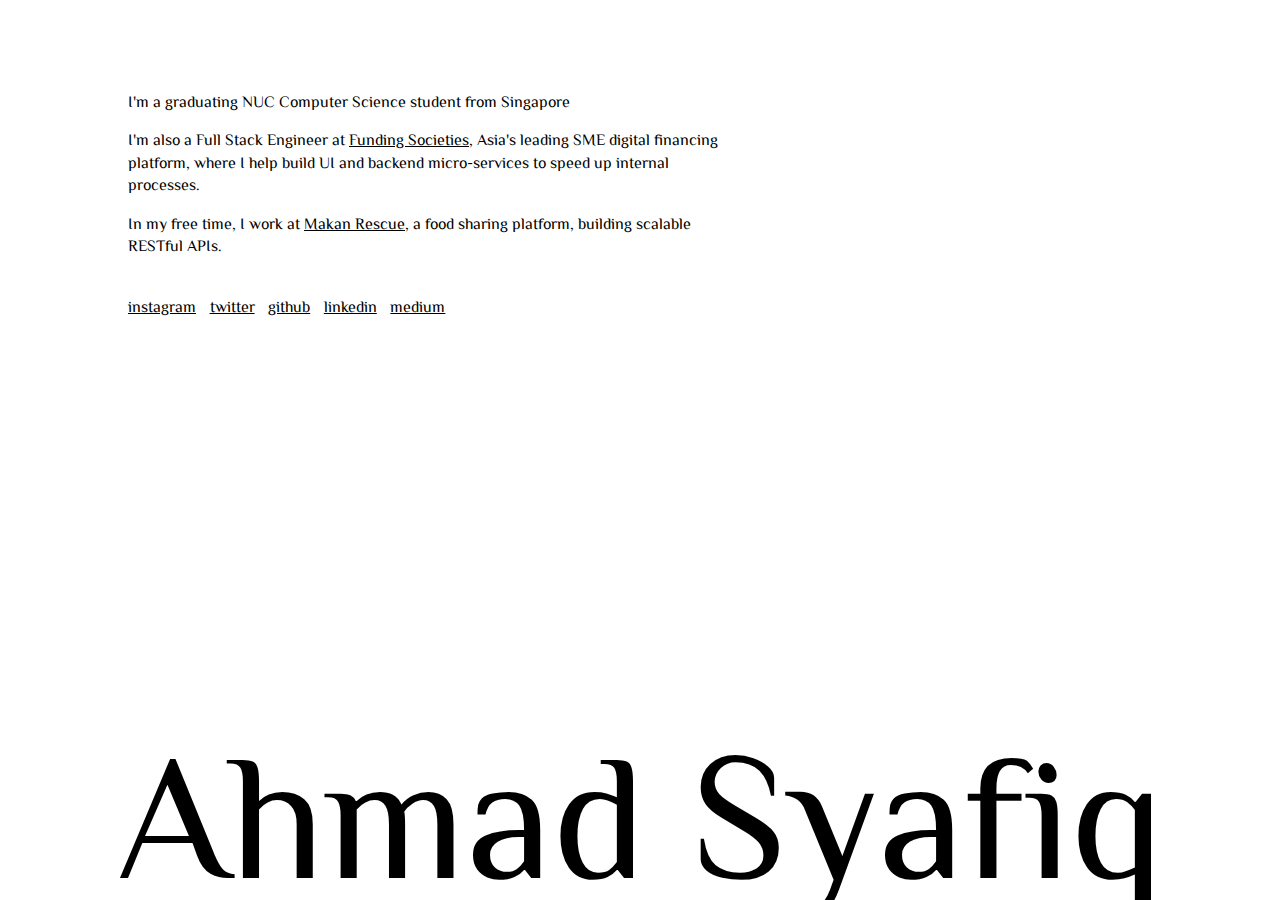
==== index.html @ f483459d "wording" ====
<!DOCTYPE html>
<html lang="en"><head><meta http-equiv="Content-Type" content="text/html; charset=UTF-8">
    
    <meta name="viewport" content="width=device-width, initial-scale=1">
    <title>Ahmad Syafiq</title>

    <link href="./syafiq-codes-files/font.css" rel="stylesheet">
    <link rel="stylesheet" href="./syafiq-codes-files/reset.css">
    <link rel="stylesheet" href="./syafiq-codes-files/main.css">
</head>
<body>
    <h1>Ahmad Syafiq</h1>
    <main>
        <p>I'm a graduating NUC Computer Science student from Singapore</p>
        <p>I'm also a Full Stack Engineer at <a href="https://fundingsocieties.com/">Funding Societies</a>, Asia's leading SME digital financing platform, where I help build UI and backend micro-services to speed up internal processes.</p>
        <p>In my free time, I work at <a href="https://makanrescue.com/">Makan Rescue</a>, a food sharing platform, building scalable RESTful APIs.</p>

        <br>
        <div class="social">
            <a href="https://www.instagram.com/syafiq.codes/">instagram</a>
            <a href="https://twitter.com/lithiumlkid">twitter</a>
            <a href="https://github.com/ahmadsyafiqruhazat">github</a>
            <a href="https://www.linkedin.com/in/ahmadsyafiqruhazat/">linkedin</a>
            <a href="https://medium.com/@ahmadsyafiqruhazat">medium</a>
        </div>
    </main>



</body></html>
---- syafiq-codes-files/font.css ----
/* zcool-xiaowei-regular - latin */
@font-face {
  font-family: 'ZCOOL XiaoWei';
  font-style: normal;
  font-weight: 400;
  src: url('./fonts/zcool-xiaowei-v5-latin-regular.eot'); /* IE9 Compat Modes */
  src: local('ZCOOL XiaoWei Regular'), local('ZCOOLXiaoWei-Regular'),
       url('./fonts/zcool-xiaowei-v5-latin-regular.eot?#iefix') format('embedded-opentype'), /* IE6-IE8 */
       url('./fonts/zcool-xiaowei-v5-latin-regular.woff2') format('woff2'), /* Super Modern Browsers */
       url('./fonts/zcool-xiaowei-v5-latin-regular.woff') format('woff'), /* Modern Browsers */
       url('./fonts/zcool-xiaowei-v5-latin-regular.ttf') format('truetype'), /* Safari, Android, iOS */
       url('./fonts/zcool-xiaowei-v5-latin-regular.svg#ZCOOLXiaoWei') format('svg'); /* Legacy iOS */
}
---- syafiq-codes-files/main.css ----
/* Variables ****************************** */

:root {
    --theme-colour: #D33257;
    --theme-colour-light: #F05377;
    --theme-colour-lighter: #EB8FA4;
    --secondary-colour: #EFC800;

    --h-padding: 25px;
    --v-padding: 15px;
}


/* Typography ****************************** */

html {
    font-size: 62.5%;
}

body {
    font-family: 'ZCOOL XiaoWei', serif;
    
    font-size: 1.6rem;
    font-weight: 400;
    line-height: 1.4;
}

h1 {
    font-size: 14vw;
    display: block;
    text-align: center;
    font-weight: lighter;
    line-height: 1;

    position: fixed;
    bottom: 0;
    width: 100%;
}

p {
    display: block;
    margin-bottom: 1em;
}

em {
    font-style: italic;
}

strong {
    font-weight: 700;
}

a {
    color: inherit;
    position: relative;
}

/* Layout ****************************** */

main {
    margin: 30px;
    margin: 10vh 10vw;
    max-width: 600px;
}

.social a {
    margin-right: 0.6em;
}
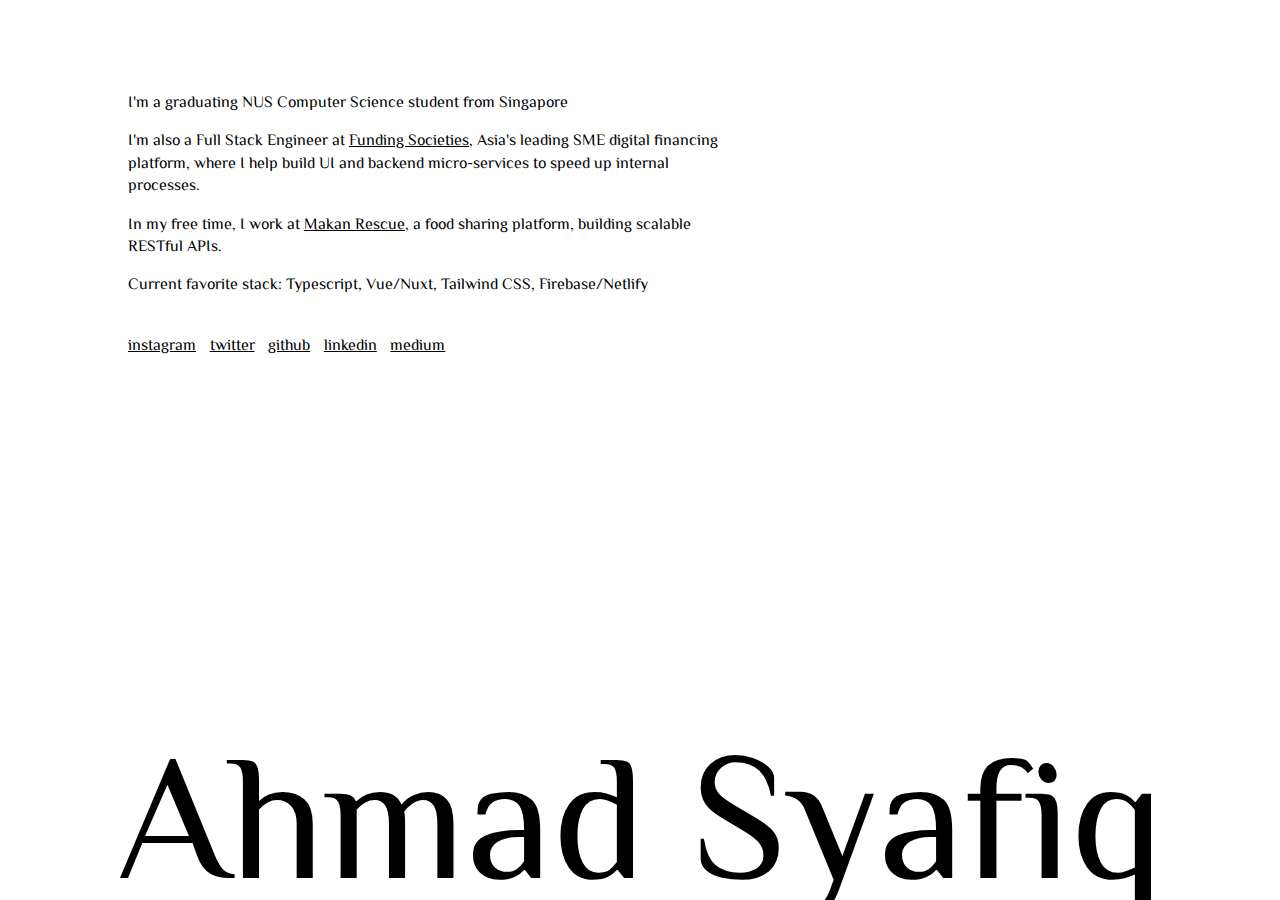
==== commit 6c8cad0a: "typo" ====
--- a/index.html
+++ b/index.html
@@ -11,9 +11,10 @@
 <body>
     <h1>Ahmad Syafiq</h1>
     <main>
-        <p>I'm a graduating NUC Computer Science student from Singapore</p>
+        <p>I'm a graduating NUS Computer Science student from Singapore</p>
         <p>I'm also a Full Stack Engineer at <a href="https://fundingsocieties.com/">Funding Societies</a>, Asia's leading SME digital financing platform, where I help build UI and backend micro-services to speed up internal processes.</p>
         <p>In my free time, I work at <a href="https://makanrescue.com/">Makan Rescue</a>, a food sharing platform, building scalable RESTful APIs.</p>
+        <p>Current favorite stack: Typescript, Vue/Nuxt, Tailwind CSS, Firebase/Netlify</p>
 
         <br>
         <div class="social">
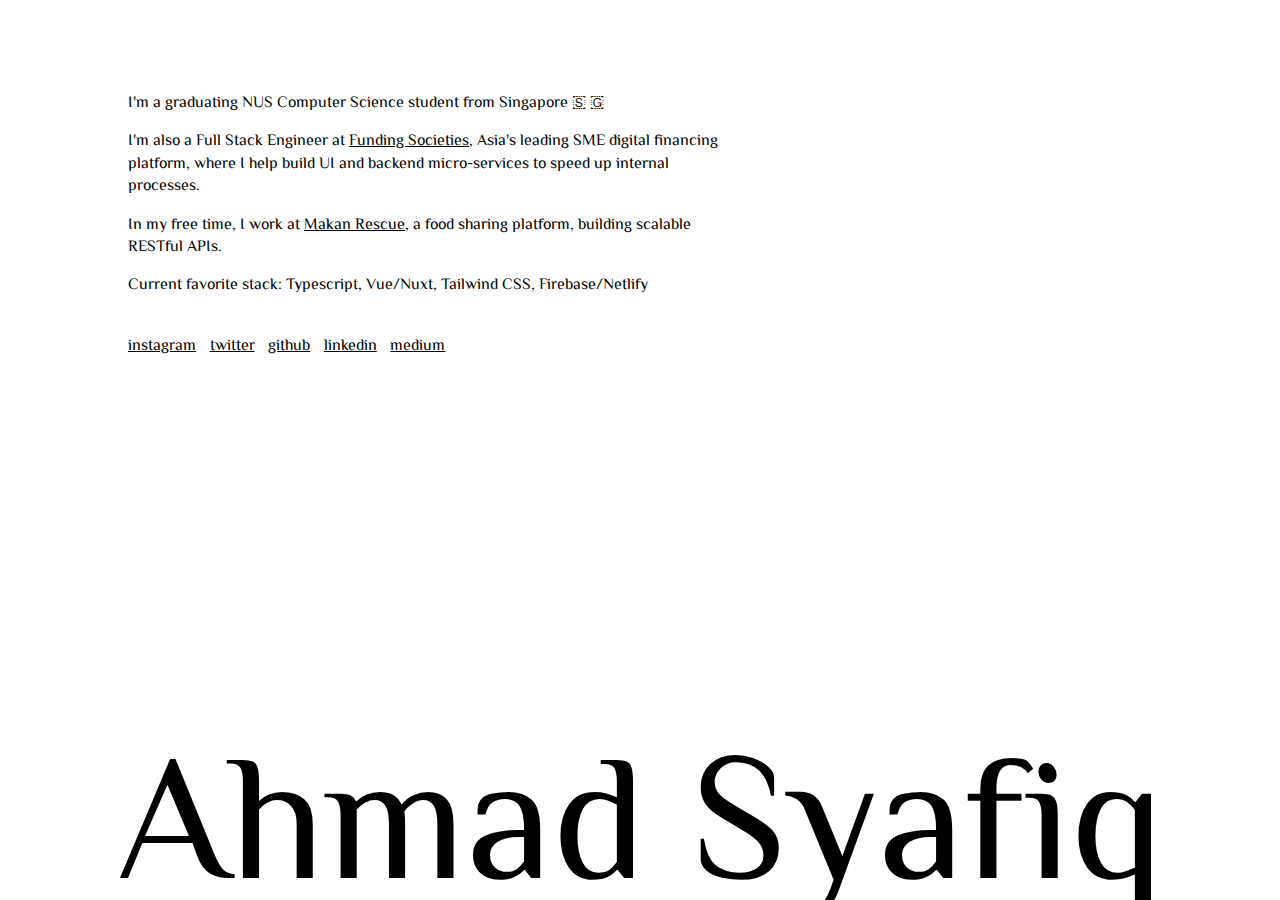
==== commit bfe9927e: "optimize" ====
--- a/index.html
+++ b/index.html
@@ -1,31 +1,61 @@
 <!DOCTYPE html>
-<html lang="en"><head><meta http-equiv="Content-Type" content="text/html; charset=UTF-8">
-    
-    <meta name="viewport" content="width=device-width, initial-scale=1">
+<html lang="en">
+  <head>
+    <meta http-equiv="Content-Type" content="text/html; charset=UTF-8" />
+
+    <meta name="viewport" content="width=device-width, initial-scale=1" />
     <title>Ahmad Syafiq</title>
 
-    <link href="./syafiq-codes-files/font.css" rel="stylesheet">
-    <link rel="stylesheet" href="./syafiq-codes-files/reset.css">
-    <link rel="stylesheet" href="./syafiq-codes-files/main.css">
-</head>
-<body>
+    <link
+      rel="preload"
+      as="font"
+      type="font/woff2"
+      href="./syafiq-codes-files/fonts/zcool-xiaowei-v5-latin-regular.woff2"
+      crossorigin
+    />
+
+    <link
+      rel="preload"
+      as="font"
+      type="font/woff2"
+      href="./syafiq-codes-files/fonts/zcool-xiaowei-v5-latin-regular.woff2"
+      crossorigin
+    />
+    <link href="./syafiq-codes-files/font.css" rel="stylesheet" />
+    <link rel="stylesheet" href="./syafiq-codes-files/reset.css" />
+    <link rel="stylesheet" href="./syafiq-codes-files/main.css" />
+  </head>
+  <body>
     <h1>Ahmad Syafiq</h1>
     <main>
-        <p>I'm a graduating NUS Computer Science student from Singapore</p>
-        <p>I'm also a Full Stack Engineer at <a href="https://fundingsocieties.com/">Funding Societies</a>, Asia's leading SME digital financing platform, where I help build UI and backend micro-services to speed up internal processes.</p>
-        <p>In my free time, I work at <a href="https://makanrescue.com/">Makan Rescue</a>, a food sharing platform, building scalable RESTful APIs.</p>
-        <p>Current favorite stack: Typescript, Vue/Nuxt, Tailwind CSS, Firebase/Netlify</p>
+      <p>
+        I'm a graduating NUS Computer Science student from Singapore &#x1f1f8;
+        &#x1f1ec;
+      </p>
+      <p>
+        I'm also a Full Stack Engineer at
+        <a href="https://fundingsocieties.com/">Funding Societies</a>, Asia's
+        leading SME digital financing platform, where I help build UI and
+        backend micro-services to speed up internal processes.
+      </p>
+      <p>
+        In my free time, I work at
+        <a href="https://makanrescue.com/">Makan Rescue</a>, a food sharing
+        platform, building scalable RESTful APIs.
+      </p>
+      <p>
+        Current favorite stack: Typescript, Vue/Nuxt, Tailwind CSS,
+        Firebase/Netlify
+      </p>
 
-        <br>
-        <div class="social">
-            <a href="https://www.instagram.com/syafiq.codes/">instagram</a>
-            <a href="https://twitter.com/lithiumlkid">twitter</a>
-            <a href="https://github.com/ahmadsyafiqruhazat">github</a>
-            <a href="https://www.linkedin.com/in/ahmadsyafiqruhazat/">linkedin</a>
-            <a href="https://medium.com/@ahmadsyafiqruhazat">medium</a>
-        </div>
+      <br />
+      <div class="social">
+        <a href="https://www.instagram.com/syafiq.codes/">instagram</a>
+        <a href="https://twitter.com/lithiumlkid">twitter</a>
+        <a href="https://github.com/ahmadsyafiqruhazat">github</a>
+        <a href="https://www.linkedin.com/in/ahmadsyafiqruhazat/">linkedin</a>
+        <a href="https://medium.com/@ahmadsyafiqruhazat">medium</a>
+      </div>
     </main>
-
-
-
-</body></html>+  </body>
+</html>
--- a/syafiq-codes-files/font.css
+++ b/syafiq-codes-files/font.css
@@ -1,5 +1,6 @@
 /* zcool-xiaowei-regular - latin */
 @font-face {
+  font-display: swap;
   font-family: 'ZCOOL XiaoWei';
   font-style: normal;
   font-weight: 400;
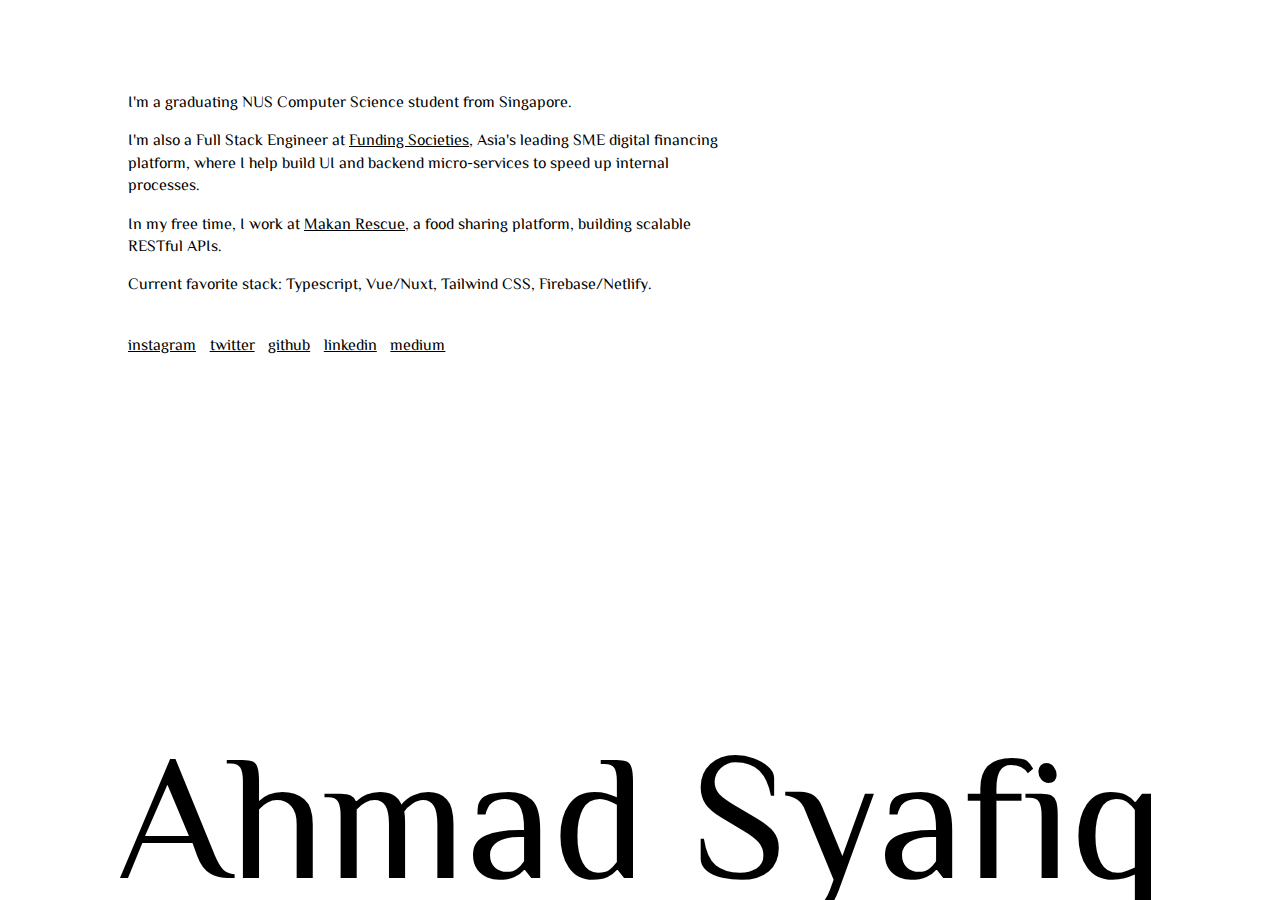
==== commit c32764fe: "remove flag" ====
--- a/index.html
+++ b/index.html
@@ -29,8 +29,7 @@
     <h1>Ahmad Syafiq</h1>
     <main>
       <p>
-        I'm a graduating NUS Computer Science student from Singapore &#x1f1f8;
-        &#x1f1ec;
+        I'm a graduating NUS Computer Science student from Singapore.
       </p>
       <p>
         I'm also a Full Stack Engineer at
@@ -45,7 +44,7 @@
       </p>
       <p>
         Current favorite stack: Typescript, Vue/Nuxt, Tailwind CSS,
-        Firebase/Netlify
+        Firebase/Netlify.
       </p>
 
       <br />
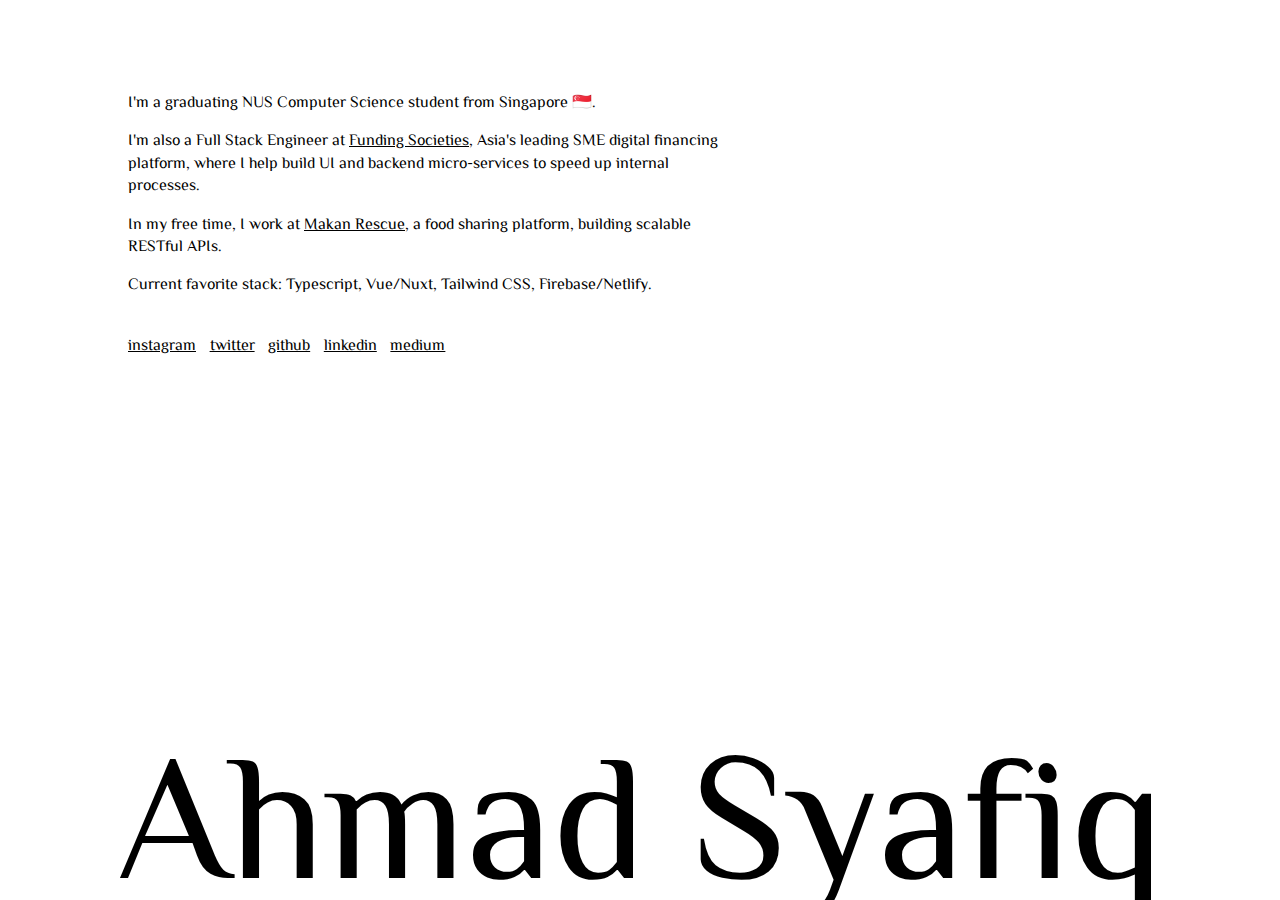
==== commit a57df5aa: "add flag" ====
--- a/index.html
+++ b/index.html
@@ -29,7 +29,7 @@
     <h1>Ahmad Syafiq</h1>
     <main>
       <p>
-        I'm a graduating NUS Computer Science student from Singapore.
+        I'm a graduating NUS Computer Science student from Singapore 🇸🇬.
       </p>
       <p>
         I'm also a Full Stack Engineer at
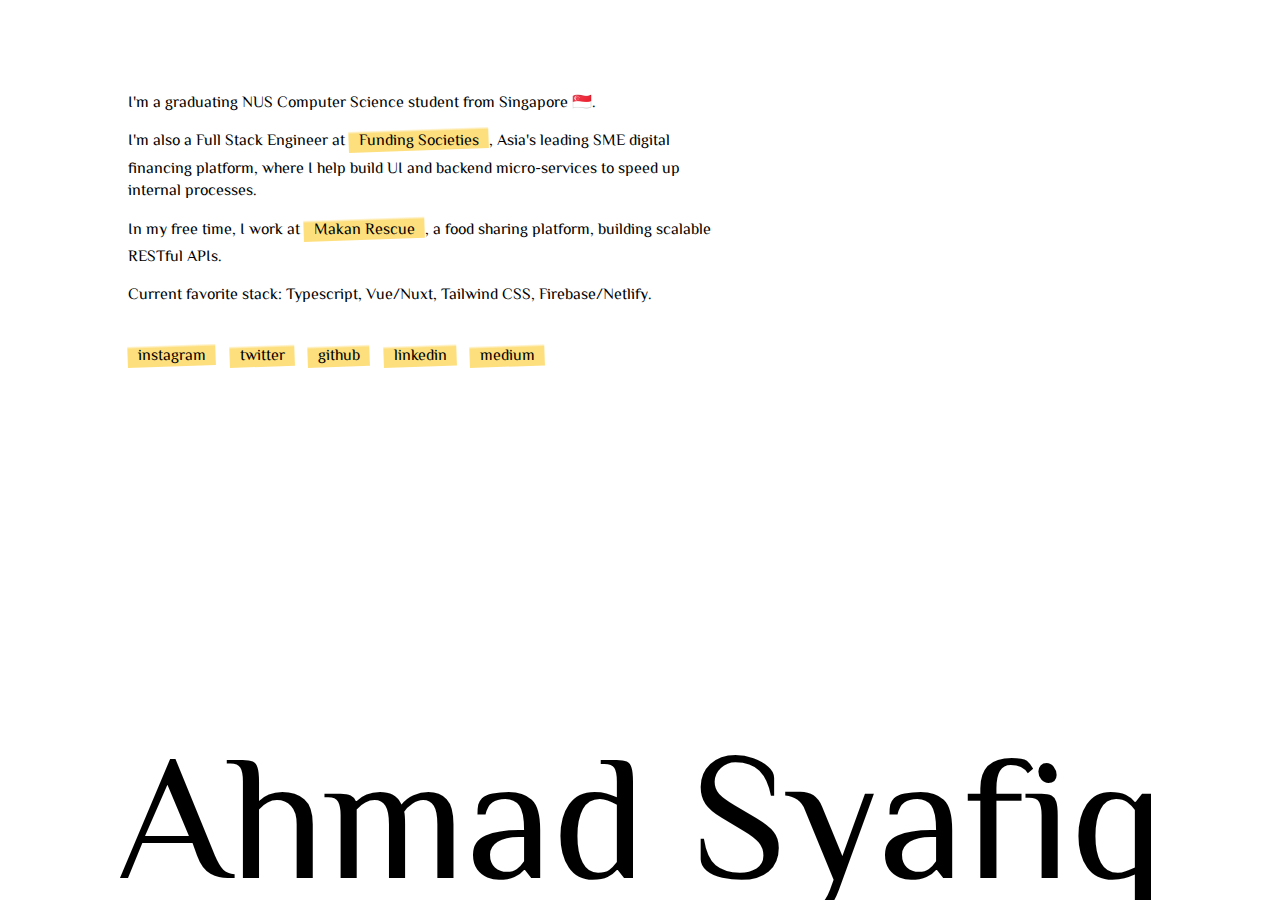
==== commit c533b323: "add highlight" ====
--- a/index.html
+++ b/index.html
@@ -1,60 +1 @@
-<!DOCTYPE html>
-<html lang="en">
-  <head>
-    <meta http-equiv="Content-Type" content="text/html; charset=UTF-8" />
-
-    <meta name="viewport" content="width=device-width, initial-scale=1" />
-    <title>Ahmad Syafiq</title>
-
-    <link
-      rel="preload"
-      as="font"
-      type="font/woff2"
-      href="./syafiq-codes-files/fonts/zcool-xiaowei-v5-latin-regular.woff2"
-      crossorigin
-    />
-
-    <link
-      rel="preload"
-      as="font"
-      type="font/woff2"
-      href="./syafiq-codes-files/fonts/zcool-xiaowei-v5-latin-regular.woff2"
-      crossorigin
-    />
-    <link href="./syafiq-codes-files/font.css" rel="stylesheet" />
-    <link rel="stylesheet" href="./syafiq-codes-files/reset.css" />
-    <link rel="stylesheet" href="./syafiq-codes-files/main.css" />
-  </head>
-  <body>
-    <h1>Ahmad Syafiq</h1>
-    <main>
-      <p>
-        I'm a graduating NUS Computer Science student from Singapore 🇸🇬.
-      </p>
-      <p>
-        I'm also a Full Stack Engineer at
-        <a href="https://fundingsocieties.com/">Funding Societies</a>, Asia's
-        leading SME digital financing platform, where I help build UI and
-        backend micro-services to speed up internal processes.
-      </p>
-      <p>
-        In my free time, I work at
-        <a href="https://makanrescue.com/">Makan Rescue</a>, a food sharing
-        platform, building scalable RESTful APIs.
-      </p>
-      <p>
-        Current favorite stack: Typescript, Vue/Nuxt, Tailwind CSS,
-        Firebase/Netlify.
-      </p>
-
-      <br />
-      <div class="social">
-        <a href="https://www.instagram.com/syafiq.codes/">instagram</a>
-        <a href="https://twitter.com/lithiumlkid">twitter</a>
-        <a href="https://github.com/ahmadsyafiqruhazat">github</a>
-        <a href="https://www.linkedin.com/in/ahmadsyafiqruhazat/">linkedin</a>
-        <a href="https://medium.com/@ahmadsyafiqruhazat">medium</a>
-      </div>
-    </main>
-  </body>
-</html>
+<!doctypehtml><html lang="en"><meta http-equiv="Content-Type"content="text/html; charset=UTF-8"><meta name="viewport"content="width=device-width,initial-scale=1"><title>Ahmad Syafiq</title><link rel="preload"as="font"type="font/woff2"href="./syafiq-codes-files/fonts/zcool-xiaowei-v5-latin-regular.woff2"crossorigin><link rel="preload"as="font"type="font/woff2"href="./syafiq-codes-files/fonts/zcool-xiaowei-v5-latin-regular.woff2"crossorigin><link href="./syafiq-codes-files/font.css"rel="stylesheet"><link rel="stylesheet"href="./syafiq-codes-files/reset.css"><link rel="stylesheet"href="./syafiq-codes-files/main.css"><h1>Ahmad Syafiq</h1><main><p>I'm a graduating NUS Computer Science student from Singapore 🇸🇬.<p>I'm also a Full Stack Engineer at <a href="https://fundingsocieties.com/"class="link">Funding Societies</a>, Asia's leading SME digital financing platform, where I help build UI and backend micro-services to speed up internal processes.<p>In my free time, I work at <a href="https://makanrescue.com/"class="link">Makan Rescue</a>, a food sharing platform, building scalable RESTful APIs.<p>Current favorite stack: Typescript, Vue/Nuxt, Tailwind CSS, Firebase/Netlify.</p><br><div class="social"><a href="https://www.instagram.com/syafiq.codes/"class="link">instagram</a> <a href="https://twitter.com/lithiumlkid"class="link">twitter</a> <a href="https://github.com/ahmadsyafiqruhazat"class="link">github</a> <a href="https://www.linkedin.com/in/ahmadsyafiqruhazat/"class="link">linkedin</a> <a href="https://medium.com/@ahmadsyafiqruhazat"class="link">medium</a></div></main>--- a/syafiq-codes-files/font.css
+++ b/syafiq-codes-files/font.css
@@ -1,14 +1 @@
-/* zcool-xiaowei-regular - latin */
-@font-face {
-  font-display: swap;
-  font-family: 'ZCOOL XiaoWei';
-  font-style: normal;
-  font-weight: 400;
-  src: url('./fonts/zcool-xiaowei-v5-latin-regular.eot'); /* IE9 Compat Modes */
-  src: local('ZCOOL XiaoWei Regular'), local('ZCOOLXiaoWei-Regular'),
-       url('./fonts/zcool-xiaowei-v5-latin-regular.eot?#iefix') format('embedded-opentype'), /* IE6-IE8 */
-       url('./fonts/zcool-xiaowei-v5-latin-regular.woff2') format('woff2'), /* Super Modern Browsers */
-       url('./fonts/zcool-xiaowei-v5-latin-regular.woff') format('woff'), /* Modern Browsers */
-       url('./fonts/zcool-xiaowei-v5-latin-regular.ttf') format('truetype'), /* Safari, Android, iOS */
-       url('./fonts/zcool-xiaowei-v5-latin-regular.svg#ZCOOLXiaoWei') format('svg'); /* Legacy iOS */
-}
+/* zcool-xiaowei-regular - latin */ @font-face { font-display: swap; font-family: 'ZCOOL XiaoWei'; font-style: normal; font-weight: 400; src: url('./fonts/zcool-xiaowei-v5-latin-regular.eot'); /* IE9 Compat Modes */ src: local('ZCOOL XiaoWei Regular'), local('ZCOOLXiaoWei-Regular'), url('./fonts/zcool-xiaowei-v5-latin-regular.eot?#iefix') format('embedded-opentype'), /* IE6-IE8 */ url('./fonts/zcool-xiaowei-v5-latin-regular.woff2') format('woff2'), /* Super Modern Browsers */ url('./fonts/zcool-xiaowei-v5-latin-regular.woff') format('woff'), /* Modern Browsers */ url('./fonts/zcool-xiaowei-v5-latin-regular.ttf') format('truetype'), /* Safari, Android, iOS */ url('./fonts/zcool-xiaowei-v5-latin-regular.svg#ZCOOLXiaoWei') format('svg'); /* Legacy iOS */ }--- a/syafiq-codes-files/main.css
+++ b/syafiq-codes-files/main.css
@@ -1,68 +1 @@
-/* Variables ****************************** */
-
-:root {
-    --theme-colour: #D33257;
-    --theme-colour-light: #F05377;
-    --theme-colour-lighter: #EB8FA4;
-    --secondary-colour: #EFC800;
-
-    --h-padding: 25px;
-    --v-padding: 15px;
-}
-
-
-/* Typography ****************************** */
-
-html {
-    font-size: 62.5%;
-}
-
-body {
-    font-family: 'ZCOOL XiaoWei', serif;
-    
-    font-size: 1.6rem;
-    font-weight: 400;
-    line-height: 1.4;
-}
-
-h1 {
-    font-size: 14vw;
-    display: block;
-    text-align: center;
-    font-weight: lighter;
-    line-height: 1;
-
-    position: fixed;
-    bottom: 0;
-    width: 100%;
-}
-
-p {
-    display: block;
-    margin-bottom: 1em;
-}
-
-em {
-    font-style: italic;
-}
-
-strong {
-    font-weight: 700;
-}
-
-a {
-    color: inherit;
-    position: relative;
-}
-
-/* Layout ****************************** */
-
-main {
-    margin: 30px;
-    margin: 10vh 10vw;
-    max-width: 600px;
-}
-
-.social a {
-    margin-right: 0.6em;
-}
+/* Variables ****************************** */ :root { --theme-colour: #d33257; --theme-colour-light: #f05377; --theme-colour-lighter: #eb8fa4; --secondary-colour: #efc800; --h-padding: 25px; --v-padding: 15px; } /* Typography ****************************** */ html { font-size: 62.5%; } body { font-family: "ZCOOL XiaoWei", serif; font-size: 1.6rem; font-weight: 400; line-height: 1.4; } h1 { font-size: 14vw; display: block; text-align: center; font-weight: lighter; line-height: 1; position: fixed; bottom: 0; width: 100%; } p { display: block; margin-bottom: 1em; } em { font-style: italic; } strong { font-weight: 700; } a { color: inherit; position: relative; } /* Layout ****************************** */ main { margin: 30px; margin: 10vh 10vw; max-width: 600px; } .social a { margin-right: 0.6em; } .link { position: relative; z-index: 1; display: inline-flex; text-decoration: none; padding-left: 10px; padding-bottom: 5px; padding-right: 10px; } .link::before { content: ""; width: 100%; height: 100%; background-image: linear-gradient(to top, #fddf7e 70%, rgba(0, 0, 0, 0) 80%); position: absolute; left: 0; bottom: 2px; z-index: -1; will-change: width; transform: rotate(-2deg); transform-origin: left bottom; } .link:hover::before { width: 0; } /* * animation styles */ .link::before { transition: width 0.1s ease-out; } .link:hover::before { transition-duration: 0.15s; }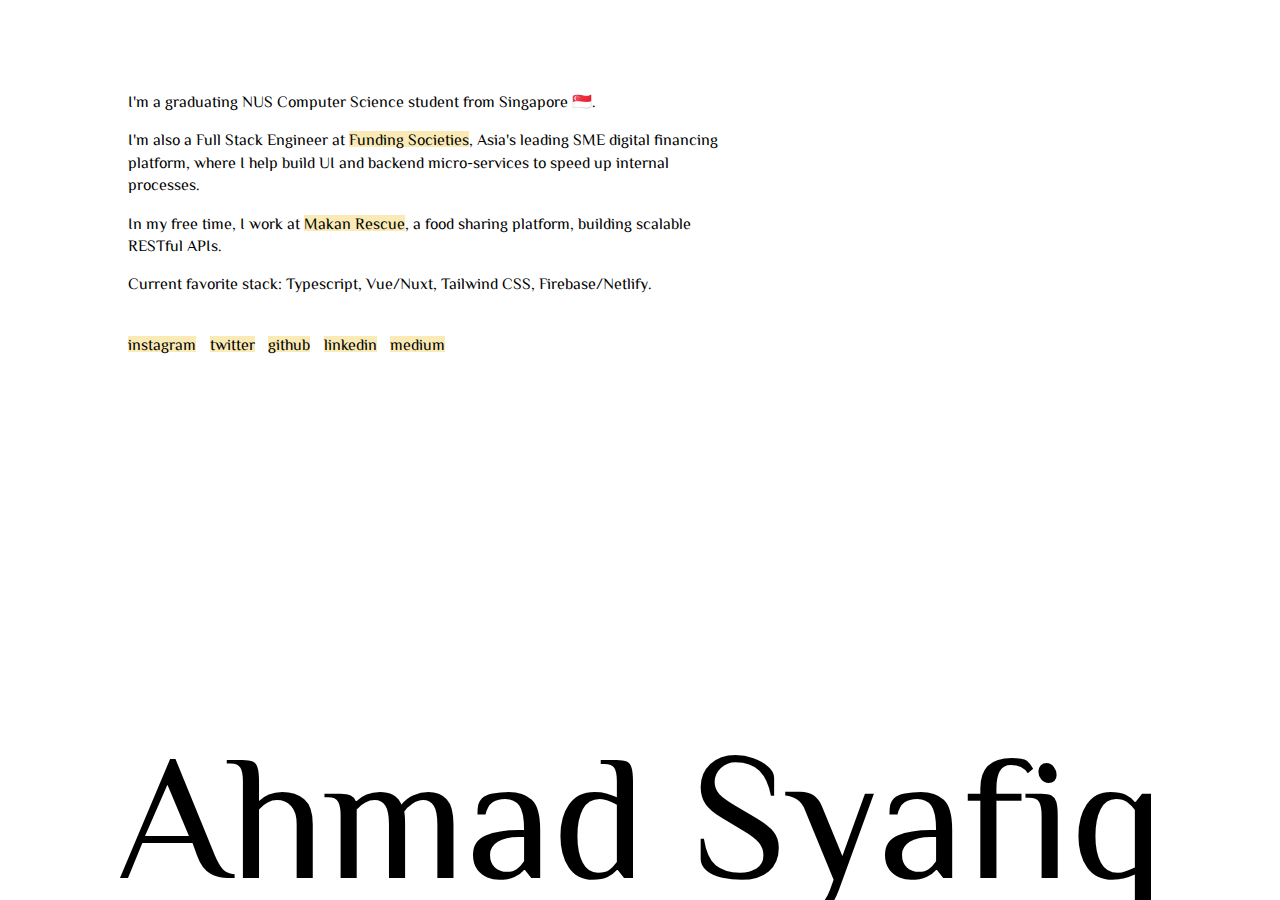
==== commit 0e1354b4: "change highlight" ====
--- a/index.html
+++ b/index.html
@@ -1 +1 @@
-<!doctypehtml><html lang="en"><meta http-equiv="Content-Type"content="text/html; charset=UTF-8"><meta name="viewport"content="width=device-width,initial-scale=1"><title>Ahmad Syafiq</title><link rel="preload"as="font"type="font/woff2"href="./syafiq-codes-files/fonts/zcool-xiaowei-v5-latin-regular.woff2"crossorigin><link rel="preload"as="font"type="font/woff2"href="./syafiq-codes-files/fonts/zcool-xiaowei-v5-latin-regular.woff2"crossorigin><link href="./syafiq-codes-files/font.css"rel="stylesheet"><link rel="stylesheet"href="./syafiq-codes-files/reset.css"><link rel="stylesheet"href="./syafiq-codes-files/main.css"><h1>Ahmad Syafiq</h1><main><p>I'm a graduating NUS Computer Science student from Singapore 🇸🇬.<p>I'm also a Full Stack Engineer at <a href="https://fundingsocieties.com/"class="link">Funding Societies</a>, Asia's leading SME digital financing platform, where I help build UI and backend micro-services to speed up internal processes.<p>In my free time, I work at <a href="https://makanrescue.com/"class="link">Makan Rescue</a>, a food sharing platform, building scalable RESTful APIs.<p>Current favorite stack: Typescript, Vue/Nuxt, Tailwind CSS, Firebase/Netlify.</p><br><div class="social"><a href="https://www.instagram.com/syafiq.codes/"class="link">instagram</a> <a href="https://twitter.com/lithiumlkid"class="link">twitter</a> <a href="https://github.com/ahmadsyafiqruhazat"class="link">github</a> <a href="https://www.linkedin.com/in/ahmadsyafiqruhazat/"class="link">linkedin</a> <a href="https://medium.com/@ahmadsyafiqruhazat"class="link">medium</a></div></main>+<!doctypehtml><html lang="en"><meta http-equiv="Content-Type"content="text/html; charset=UTF-8"><meta name="viewport"content="width=device-width,initial-scale=1"><title>Ahmad Syafiq</title><link rel="preload"as="font"type="font/woff2"href="./syafiq-codes-files/fonts/zcool-xiaowei-v5-latin-regular.woff2"crossorigin><link rel="preload"as="font"type="font/woff2"href="./syafiq-codes-files/fonts/zcool-xiaowei-v5-latin-regular.woff2"crossorigin><link href="./syafiq-codes-files/font.css"rel="stylesheet"><link rel="stylesheet"href="./syafiq-codes-files/reset.css"><link rel="stylesheet"href="./syafiq-codes-files/main.css"><h1>Ahmad Syafiq</h1><main><p>I'm a graduating NUS Computer Science student from Singapore 🇸🇬.<p>I'm also a Full Stack Engineer at <a href="https://fundingsocieties.com/">Funding Societies</a>, Asia's leading SME digital financing platform, where I help build UI and backend micro-services to speed up internal processes.<p>In my free time, I work at <a href="https://makanrescue.com/">Makan Rescue</a>, a food sharing platform, building scalable RESTful APIs.<p>Current favorite stack: Typescript, Vue/Nuxt, Tailwind CSS, Firebase/Netlify.</p><br><div class="social"><a href="https://www.instagram.com/syafiq.codes/">instagram</a> <a href="https://twitter.com/lithiumlkid">twitter</a> <a href="https://github.com/ahmadsyafiqruhazat">github</a> <a href="https://www.linkedin.com/in/ahmadsyafiqruhazat/">linkedin</a> <a href="https://medium.com/@ahmadsyafiqruhazat">medium</a></div></main>--- a/syafiq-codes-files/main.css
+++ b/syafiq-codes-files/main.css
@@ -1 +1 @@
-/* Variables ****************************** */ :root { --theme-colour: #d33257; --theme-colour-light: #f05377; --theme-colour-lighter: #eb8fa4; --secondary-colour: #efc800; --h-padding: 25px; --v-padding: 15px; } /* Typography ****************************** */ html { font-size: 62.5%; } body { font-family: "ZCOOL XiaoWei", serif; font-size: 1.6rem; font-weight: 400; line-height: 1.4; } h1 { font-size: 14vw; display: block; text-align: center; font-weight: lighter; line-height: 1; position: fixed; bottom: 0; width: 100%; } p { display: block; margin-bottom: 1em; } em { font-style: italic; } strong { font-weight: 700; } a { color: inherit; position: relative; } /* Layout ****************************** */ main { margin: 30px; margin: 10vh 10vw; max-width: 600px; } .social a { margin-right: 0.6em; } .link { position: relative; z-index: 1; display: inline-flex; text-decoration: none; padding-left: 10px; padding-bottom: 5px; padding-right: 10px; } .link::before { content: ""; width: 100%; height: 100%; background-image: linear-gradient(to top, #fddf7e 70%, rgba(0, 0, 0, 0) 80%); position: absolute; left: 0; bottom: 2px; z-index: -1; will-change: width; transform: rotate(-2deg); transform-origin: left bottom; } .link:hover::before { width: 0; } /* * animation styles */ .link::before { transition: width 0.1s ease-out; } .link:hover::before { transition-duration: 0.15s; }+/* Variables ****************************** */ :root { --theme-colour: #d33257; --theme-colour-light: #f05377; --theme-colour-lighter: #eb8fa4; --secondary-colour: #efc800; --h-padding: 25px; --v-padding: 15px; } /* Typography ****************************** */ html { font-size: 62.5%; } body { font-family: "ZCOOL XiaoWei", serif; font-size: 1.6rem; font-weight: 400; line-height: 1.4; } h1 { font-size: 14vw; display: block; text-align: center; font-weight: lighter; line-height: 1; position: fixed; bottom: 0; width: 100%; } p { display: block; margin-bottom: 1em; } em { font-style: italic; } strong { font-weight: 700; } a { color: inherit; position: relative; } /* Layout ****************************** */ main { margin: 30px; margin: 10vh 10vw; max-width: 600px; } .social a { margin-right: 0.6em; } a { text-decoration: none; color: black; background: rgba(245, 215, 110, 0.5); transition: all linear 0.2s; } a:hover { background: #f5d76e; text-decoration: none; } a.no-highlight { background-color: transparent; } a.no-highlight:hover { color: #0c6f9d; }